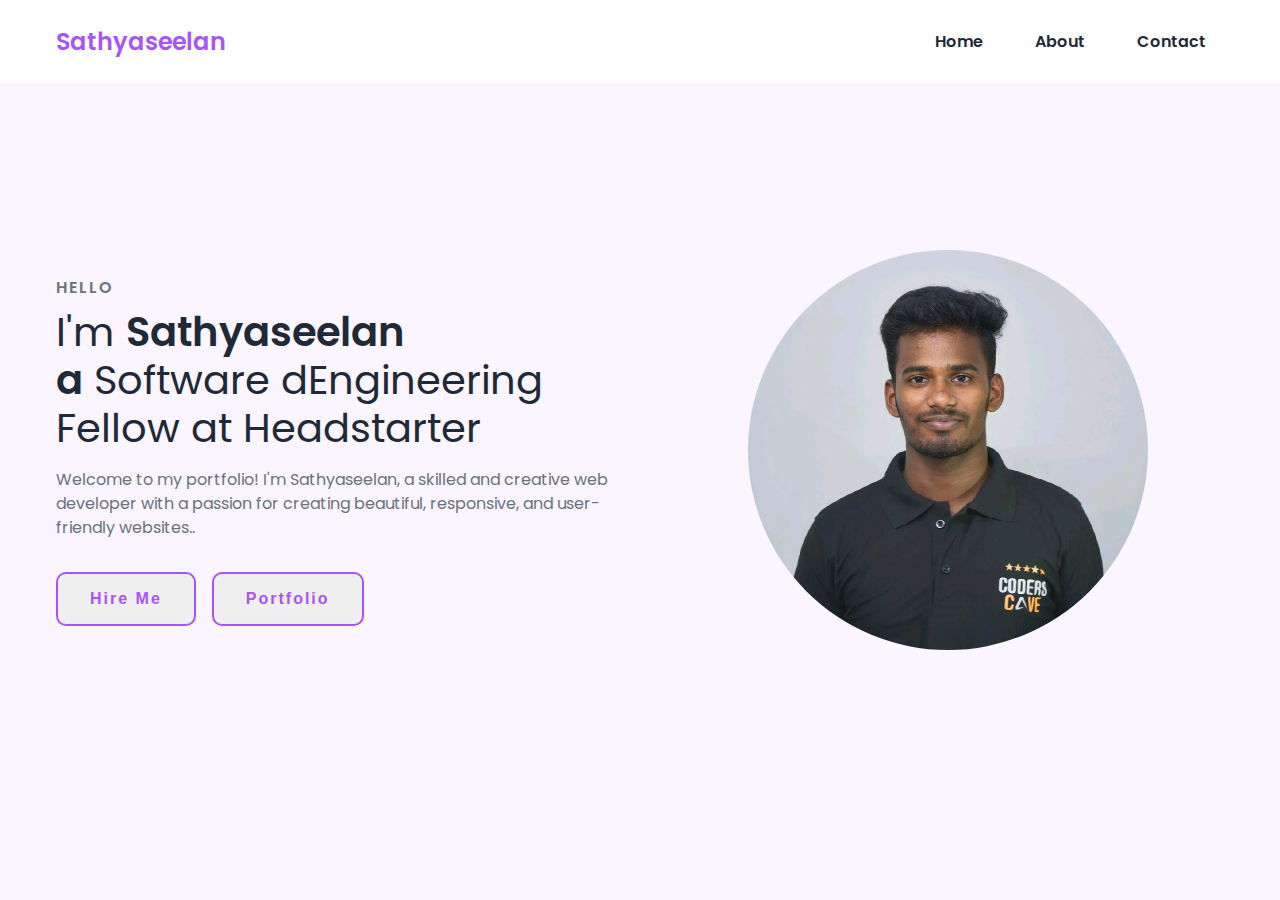
==== index.html @ d29e2bd1 "Add files via upload" ====
<!DOCTYPE html>
<html lang="en">
  <head>
    <meta charset="UTF-8" />
    <meta http-equiv="X-UA-Compatible" content="IE=edge" />
    <meta name="viewport" content="width=device-width, initial-scale=1.0" />
    <title>Portfolio</title>
    <link rel="stylesheet" href="styles.css" />
  </head>
  <body>
    <nav>
      <div class="nav__content">
        <div class="logo"><a href="index.html">Sathyaseelan</a></div>
        <label for="check" class="checkbox">
          <i class="ri-menu-line"></i>
        </label>
        <input type="checkbox" name="check" id="check" />
        <ul>
          <li><a href="index.html">Home</a></li>
          <li><a href="About.html">About</a></li>
          <li><a href="Contact.html">Contact</a></li>
        </ul>
      </div>
    </nav>
    <section class="section">
      <div class="section__container">
        <div class="content">
          <p class="subtitle">HELLO</p>
          <h1 class="title">
            I'm <span>Sathyaseelan<br />a</span> Software dEngineering Fellow at Headstarter
          </h1>
          <p class="description">
            Welcome to my portfolio! I'm Sathyaseelan, a skilled and
            creative web developer with a passion for creating beautiful,
            responsive, and user-friendly websites..
          </p>
          <div class="action__btns">
            <button class="hire__me">Hire Me</button>
            <button class="portfolio">Portfolio</button>
          </div>
        </div>
        <div class="image">
          <img src="1701707877096.jfif" alt="profile" />
        </div>
      </div>
    </section>
  </body>
</html>
---- styles.css ----
@import url("https://fonts.googleapis.com/css2?family=Poppins:wght@400;600;700&display=swap");

:root {
  --primary-color: #a855f7;
  --primary-color-dark: #9333ea;
  --secondary-color: #ca8a04;
  --text-dark: #1f2937;
  --text-light: #6b7280;
  --extra-light: #faf5ff;
  --max-width: 1200px;
}

* {
  padding: 0;
  margin: 0;
  box-sizing: border-box;
}

a { 
  text-decoration: none;
}

body {
  font-family: "Poppins", sans-serif;
}

nav {
  width: 100%;
  position: fixed;
  top: 0;
  left: 0;
  background-color: #ffffff;
  z-index: 99;
}

.nav__content {
  max-width: var(--max-width);
  margin: auto;
  padding: 1.5rem 1rem;
  display: flex;
  align-items: center;
  justify-content: space-between;
}

nav .logo a {
  font-size: 1.5rem;
  font-weight: 600;
  color: var(--primary-color);
  transition: 0.3s;
}
nav .logo a:hover {
  color: var(--primary-color-dark);
}

nav .checkbox {
  display: none;
}

nav input {
  display: none;
}
nav .checkbox i {
  font-size: 2rem;
  color: var(--primary-color);
  cursor: pointer;
}

ul {
  display: flex;
  align-items: center;
  gap: 1rem;
  list-style: none;
  transition: left 0.3s;
}

ul li a {
  padding: 0.5rem 1rem;
  border: 2px solid transparent;
  text-decoration: none;
  font-weight: 600;
  color: var(--text-dark);
  transition: 0.3s;
}

ul li a:hover {
  border-top-color: var(--secondary-color);
  border-bottom-color: var(--secondary-color);
  color: var(--secondary-color);
}

.section {
  background-color: var(--extra-light);
}

.section__container {
  min-height: 100vh;
  max-width: var(--max-width);
  margin: auto;
  padding: 1rem;
  display: grid;
  grid-template-columns: repeat(2, 1fr);
  gap: 4rem;
}

.content {
  display: flex;
  flex-direction: column;
  justify-content: center;
}

.subtitle {
  letter-spacing: 2px;
  color: var(--text-light);
  font-weight: 600;
  margin-bottom: 0.5rem;
}

.title {
  font-size: 2.5rem;
  font-weight: 400;
  line-height: 3rem;
  color: var(--text-dark);
  margin-bottom: 1rem;
}

.title span {
  font-weight: 600;
}

.description {
  line-height: 1.5rem;
  color: var(--text-light);
  margin-bottom: 2rem;
}

.action__btns {
  display: flex;
  gap: 1rem;
}

.action__btns button {
  font-size: 1rem;
  font-weight: 600;
  letter-spacing: 2px;
  padding: 1rem 2rem;
  outline: none;
  border: 2px solid var(--primary-color);
  border-radius: 10px;
  transition: 0.3s;
  cursor: pointer;
}

.hire__me {
  color: var(--primary-color);
  
}

.hire__me:hover {
  background-color: var(--primary-color-dark);
  color: #ffffff;
}

.portfolio {
  color: var(--primary-color);
}

.portfolio:hover {
  background-color: var(--primary-color-dark);
  color: #ffffff;
}

.image {
  display: grid;
  place-items: center;
}

.image img {
  width: min(25rem, 90%);
  border-radius: 100%;
}

@media (width < 750px) {
  nav .checkbox {
    display: block;
  }

  ul {
    position: absolute;
    width: 100%;
    height: calc(100vh - 85px);
    left: -100%;
    top: 85px;
    background-color: var(--extra-light);
    flex-direction: column;
    justify-content: center;
    gap: 3rem;
  }

  nav #check:checked ~ ul {
    left: 0;
  }

  ul li a {
    font-size: 1.25rem;
  }

  .section__container {
    padding: 10rem 1rem 5rem 1rem;
    text-align: center;
    grid-template-columns: repeat(1, 1fr);
  }

  .image {
    grid-area: 1/1/2/2;
  }

  .action__btns {
    margin: auto;
  }
}
.cont_btns {
  display:flex;
  flex-direction: column;
  gap: 2rem;
}

.cont_btns button{
  font-size: 1rem;
  font-weight: 600;
  letter-spacing: 2px;
  padding: 1rem 2rem;
  outline: none;
  border: 2px solid var(--primary-color);
  border-radius: 10px;
  transition: 0.3s;
  cursor: pointer;
}
.mail {
  color: var(--primary-color);
  
}

.mail:hover {
  background-color: var(--primary-color-dark);
  color: #ffffff;
}
.phone {
  color: var(--primary-color);
  
}

.phone:hover {
  background-color: var(--primary-color-dark);
  color: #ffffff;
}.linkedin{
  color: var(--primary-color);
  
}

.linkedin:hover {
  background-color: var(--primary-color-dark);
  color: #ffffff;
}.discord {
  color: var(--primary-color);
  
}

.discord:hover {
  background-color: var(--primary-color-dark);
  color: #ffffff;
}
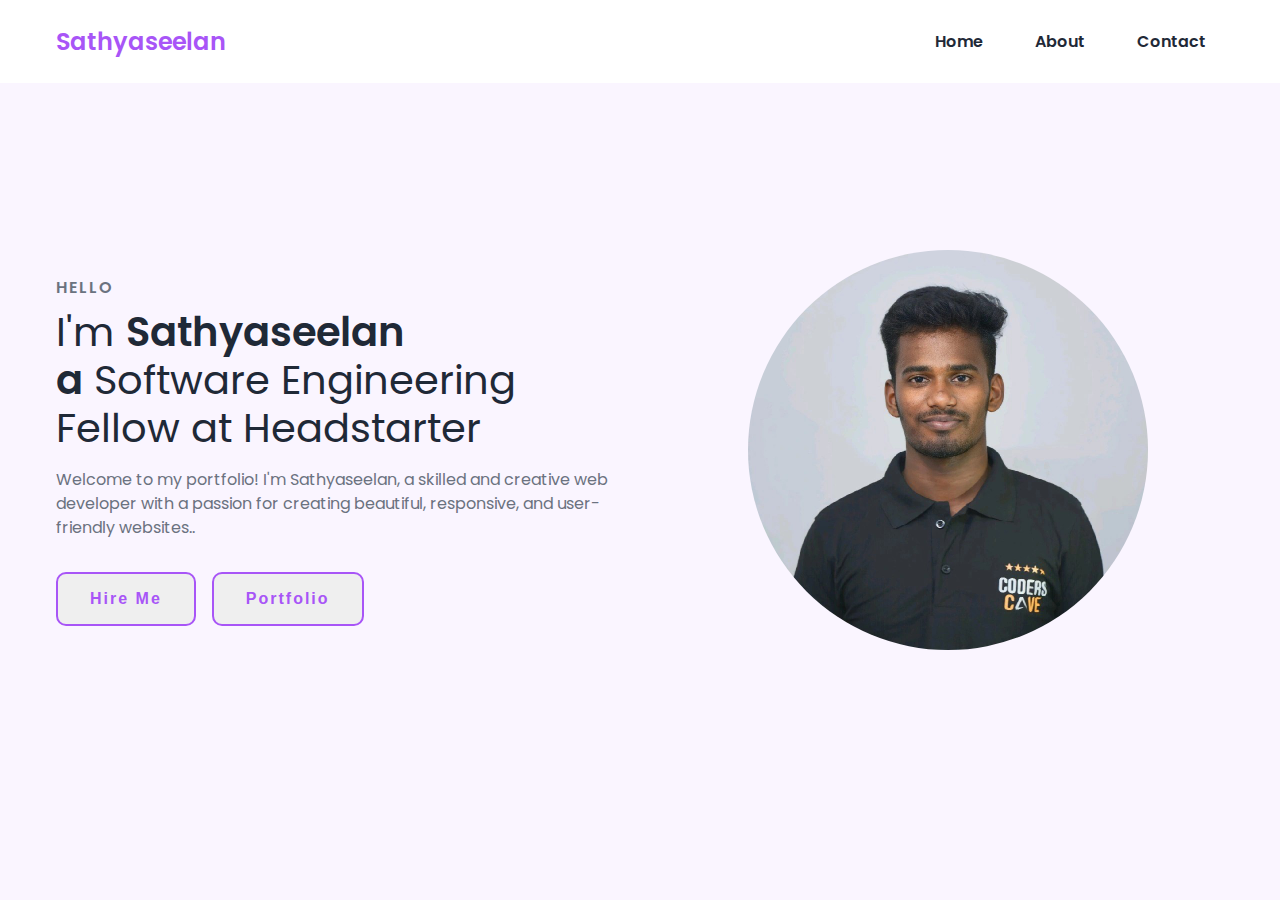
==== commit 8f96ff3b: "Add files via upload" ====
--- a/index.html
+++ b/index.html
@@ -27,7 +27,7 @@
         <div class="content">
           <p class="subtitle">HELLO</p>
           <h1 class="title">
-            I'm <span>Sathyaseelan<br />a</span> Software dEngineering Fellow at Headstarter
+            I'm <span>Sathyaseelan<br />a</span> Software Engineering Fellow at Headstarter
           </h1>
           <p class="description">
             Welcome to my portfolio! I'm Sathyaseelan, a skilled and
